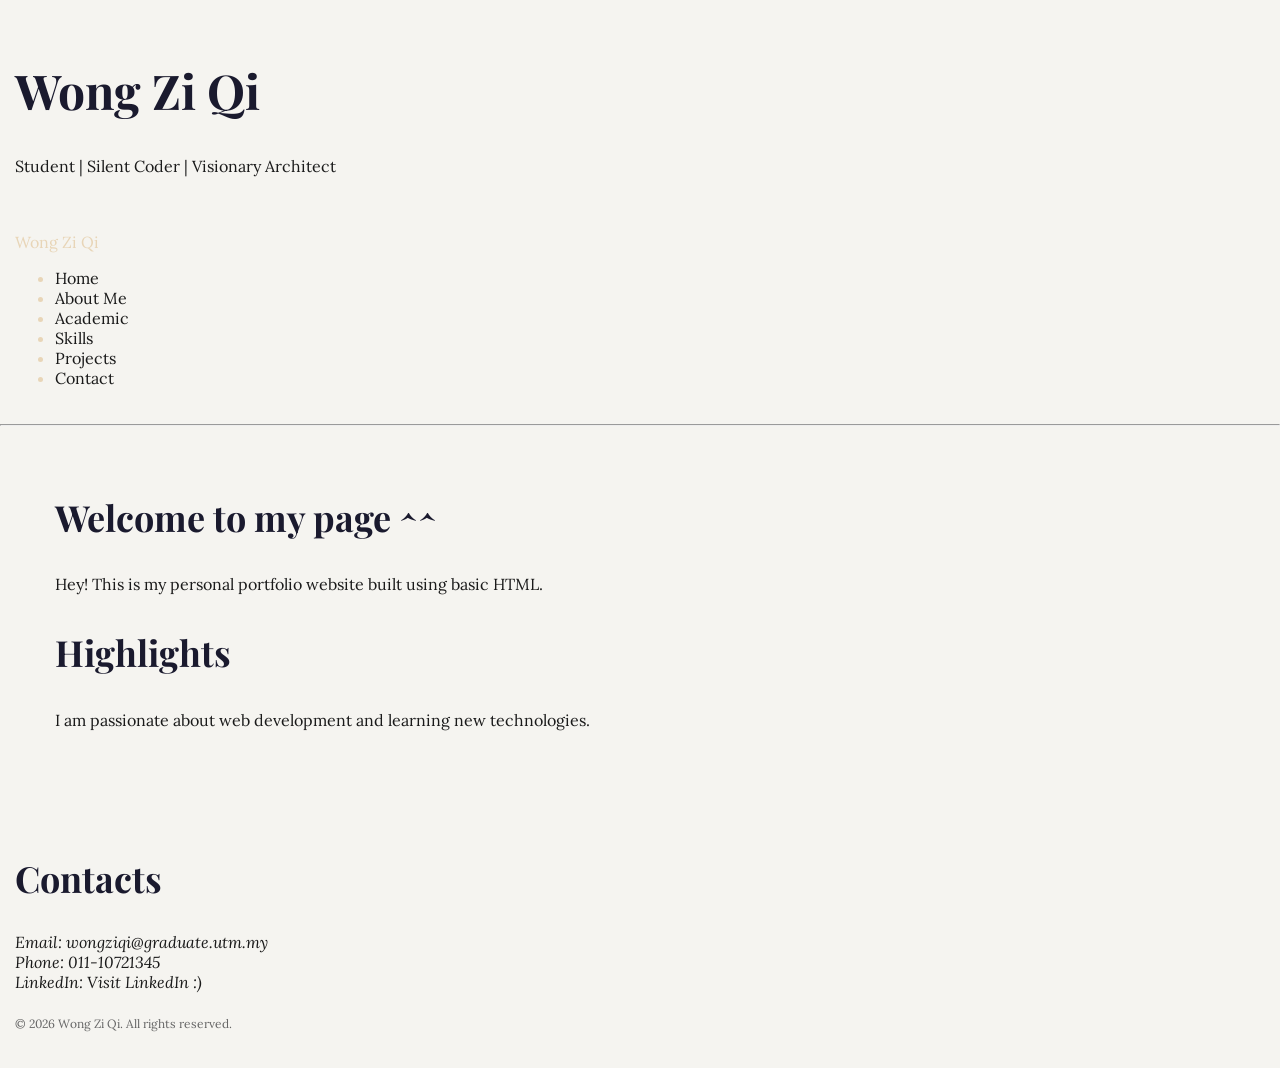
==== index.html @ 5d5f8890 "prep for nav bar" ====
<!--  Include a proper <!DOCTYPE html> declaration, <html lang="en">, <head> and <body> -->

<!DOCTYPE html>
<html lang="en">

<!-- Set a meaningful <title> and include both <meta charset="UTF-8"> and <meta name="description"> -->
<head>
	<meta charset="UTF-8">
	<meta name="viewport" content="width=device-width, initial-scale=1.0">
	<meta name="description" content="Personal Portfolio of Wong Zi Qi">
	<title>Portfolio | Wong Zi Qi</title>
	<link rel="stylesheet" href="style.css">
</head>

<!-- Structure the body using <header>, <nav>, <main>, at least two <section> elements, and a <footer> -->
<body>
	
<!-- Add an <h1> with your name inside the header, and a short <p> tagline beneath it -->
	<header>
		<h1>Wong Zi Qi</h1>
		<p>Student | Silent Coder | Visionary Architect</p>
	</header>

	<nav>
	    <span class="nav-brand">Wong Zi Qi</span>
  		<ul class="nav-links">
	        <li><a href="index.html" class="active">Home</a></li>
	        <li><a href="about.html">About Me</a></li>
	        <li><a href="academic.html">Academic</a></li>
	        <li><a href="skills.html">Skills</a></li>
	        <li><a href="projects.html">Projects</a></li>
	        <li><a href="contact.html">Contact</a></li>
	    </ul>
	</nav>

	<hr>

	<main>

	    <section id="intro">
	        <h2>Welcome to my page ^^</h2>
	        <p>Hey! This is my personal portfolio website built using basic HTML.</p>
	    </section>

	    <section id="highlights">
	        <h2>Highlights</h2>
	        <p>I am passionate about web development and learning new technologies.</p>
	    </section>

	</main>

	<footer>
		<h2>Contacts</h2>

<!-- Use the <address> element inside the footer for your contact information -->
	    <address>
	        Email: wongziqi@graduate.utm.my <br>
	        Phone: 011-10721345 <br>
	        LinkedIn: <a href="https://www.linkedin.com/in/ziqi-wong" target="-blank">Visit LinkedIn :)</a>
	    </address>
	    <p><small>© 2026 Wong Zi Qi. All rights reserved.</small></p>
	</footer>

	
</body>

</html>
---- style.css ----
@import url('https://fonts.googleapis.com/css2?family=Playfair+Display:wght@400;700&family=Lora:wght@400;600&display=swap');

/* === CSS Architecture === */

:root {
  /* Primary colours */
  --color-primary: #1a1a2e;
  --color-secondary: #16213e;

  /* Accent colours */
  --color-accent: #e8d5b7;
  --color-accent2: #f05454;

  /* Neutral greys */
  --color-text: #1a1a1a;
  --color-muted: #666666;
  --color-surface: #f5f4f0;

  /* Font families */
  --font-body: 'Lora', Georgia, serif; /* Arial, sans-serif; */
  --font-heading: 'Playfair Display', serif; /* Georgia; */

  /* Spacing */
  --space-sm: 0.5rem;
  --space-md: 1.5rem;
  --space-lg: 3rem;

  /* box shadow */
  --shadow-card: 0 4px 16px rgba(0,0,0,0.12);
}

/* CSS Reset */
* {
  box-sizing: border-box;
}

body {
  margin: 0;
  padding: 0;
  font-family: var(--font-body);
  font-size: 1.6rem;
  color: var(--color-text);
  background-color: var(--color-surface);
}

html {
  font-size: 62.5%; /* 1rem = 10px */
}

/* === Typography Scale === */

h1 {
  font-family: var(--font-heading);
  font-size: 4.8rem;
  line-height: 1.2;
  color: var(--color-primary);
}

h2 {
  font-family: var(--font-heading);
  font-size: 3.6rem;
  line-height: 1.3;
  color: var(--color-primary);
}

h3 {
  font-family: var(--font-heading);
  font-size: 2.4rem;
  line-height: 1.4;
  color: var(--color-secondary);
}

h4 {
  font-family: var(--font-heading);
  font-size: 2rem;
  line-height: 1.4;
  color: var(--color-secondary);
}

p {
  font-size: 1.6rem;
  line-height: 1.8;
  color: var(--color-text);
}

small {
  font-size: 1.2rem;
  line-height: 1.6;
  color: var(--color-muted);
}

blockquote {
  font-size: 1.8rem;
  line-height: 1.7;
  color: var(--color-muted);
  /* MARGIN: pushes blockquote away from surrounding content (outside spacing) */
  margin: var(--space-lg) var(--space-md);
  /* PADDING: creates space between the border and the text (inside spacing) */
  padding: var(--space-md) var(--space-lg);
  border-left: 4px solid var(--color-accent);
  background-color: var(--color-surface);
  border-radius: 0 8px 8px 0;
}

code {
  font-size: 1.4rem;
  line-height: 1.6;
  color: var(--color-accent);
  background-color: var(--color-secondary);
  padding: 0.2rem 0.6rem;
  border-radius: 4px;
}

caption {
  font-size: 1.4rem;
  line-height: 1.6;
  color: var(--color-muted);
}

/* === Landmark Sections === */

header {
  background-color: var(--color-surface);
  color: var(--color-accent);
  /* PADDING: space between header content and its edges */
  padding: var(--space-lg) var(--space-md);
  /* MARGIN: not used here — header spans full width with no external separation needed */
  margin: 0;
}

nav {
  background-color: var(--color-surface);
  color: var(--color-accent);
  /* PADDING: inner breathing room for nav bar */
  padding: var(--space-sm) var(--space-md);
  /* MARGIN: adds space below nav to separate it from main content */
  margin-bottom: var(--space-md);
}

main {
  background-color: var(--color-surface);
  color: var(--color-text); 
  /* PADDING: ensures content doesn’t touch the container edges */
  padding: var(--space-lg) var(--space-md);
  /* MARGIN: auto centres main on wide screens */
  margin: 0 auto;
  max-width: 1200px;
}

footer {
  background-color: var(--color-surface);
  color: var(--color-text);
  /* PADDING: adds inner spacing for footer content */
  padding: var(--space-md);
  /* MARGIN: separates footer from content above */
  margin-top: var(--space-lg);
}

/* === Link States === */

a:link    { color: var(--color-text); text-decoration: none; }
a:visited { color: var(--color-muted); }
a:hover   { color: var(--color-accent); text-decoration: underline; }
a:active  { color: var(--color-accent2); opacity: 0.7; }
a:focus {
  outline: none;
  box-shadow: 0 0 0 3px var(--color-accent);
  border-radius: 4px;
}

/* === border radius + box shadow === */

button, .btn {
  border-radius: 6px;
}

.card {
  border-radius: 10px;
  box-shadow: var(--shadow-card);
}

nav a {
  border-radius: 4px;
}
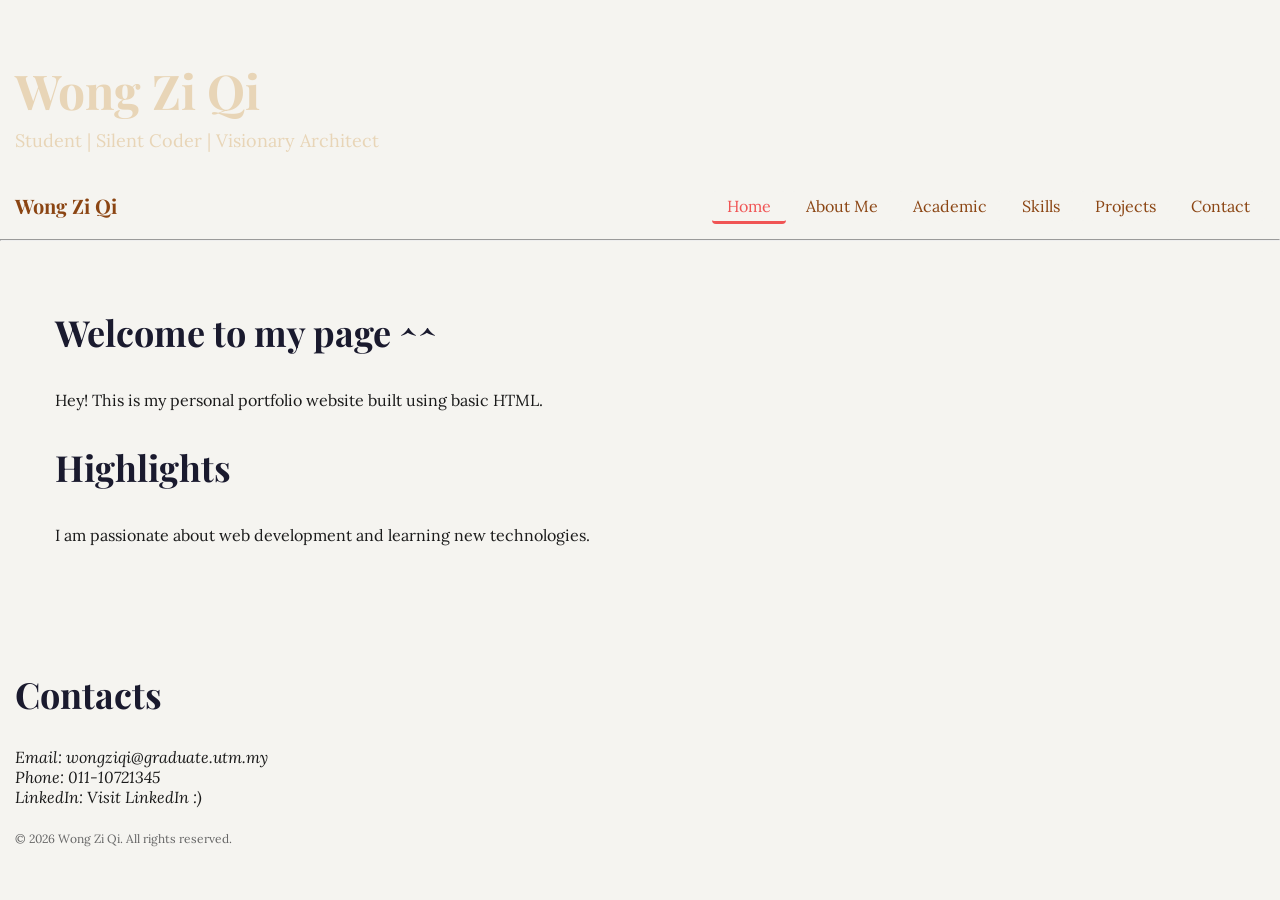
==== commit fcd8314a: "add header flexbox" ====
--- a/index.html
+++ b/index.html
@@ -16,10 +16,15 @@
 <body>
 	
 <!-- Add an <h1> with your name inside the header, and a short <p> tagline beneath it -->
-	<header>
+<!--added header flexbox-->
+<header>
+  <div class="header-inner">
+    <div class="header-text">
 		<h1>Wong Zi Qi</h1>
 		<p>Student | Silent Coder | Visionary Architect</p>
-	</header>
+	 </div>
+  </div>
+</header>
 
 	<nav>
 	    <span class="nav-brand">Wong Zi Qi</span>
--- a/style.css
+++ b/style.css
@@ -1,3 +1,4 @@
+/* TASK 1 */
 @import url('https://fonts.googleapis.com/css2?family=Playfair+Display:wght@400;700&family=Lora:wght@400;600&display=swap');
 
 /* === CSS Architecture === */
@@ -9,12 +10,15 @@
 
   /* Accent colours */
   --color-accent: #e8d5b7;
+  --color-accent-dark: #8B4513;
   --color-accent2: #f05454;
+  --color-accent3: #00ffff;
 
   /* Neutral greys */
   --color-text: #1a1a1a;
   --color-muted: #666666;
   --color-surface: #f5f4f0;
+  --color-surface2: #c0c0c0;
 
   /* Font families */
   --font-body: 'Lora', Georgia, serif; /* Arial, sans-serif; */
@@ -47,6 +51,7 @@
   font-size: 62.5%; /* 1rem = 10px */
 }
 
+/* TASK 2 */
 /* === Typography Scale === */
 
 h1 {
@@ -181,4 +186,79 @@
 
 nav a {
   border-radius: 4px;
+}
+
+/* TASK 3 */
+/* === Navigation Flexbox === */
+nav {
+  display: flex;
+  justify-content: space-between;
+  align-items: center;
+  padding: var(--space-sm) var(--space-md);
+  flex-wrap: wrap;
+  gap: var(--space-sm);
+  position: sticky;
+  top: 0;
+  z-index: 100;
+}
+
+.nav-brand {
+  font-family: var(--font-heading);
+  font-size: 2rem;
+  color: var(--color-accent-dark);
+  font-weight: 700;
+}
+
+.nav-links {
+  list-style: none;
+  margin: 0;
+  padding: 0;
+  display: flex;
+  flex-wrap: wrap;
+  gap: var(--space-sm);
+}
+
+.nav-links a {
+  color: var(--color-accent-dark);
+  background-color: var(--color-surface);
+  padding: var(--space-sm) var(--space-md);
+  border-radius: 4px;
+  transition: color 0.2s, background-color 0.2s;
+}
+
+.nav-links a:hover {
+  background-color: var(--color-accent);
+  color: var(--color-primary);
+}
+
+.nav-links a.active {
+  border-bottom: 3px solid var(--color-accent2);
+  color: var(--color-accent2);
+}
+
+/* Header flexbox */
+
+.header-inner {
+  display: flex;
+  justify-content: space-between;
+  align-items: center;
+  gap: var(--space-lg);
+}
+
+.header-text h1 {
+  color: var(--color-accent);
+  margin-bottom: var(--space-sm); 
+}
+
+.header-text p {
+  color: var(--color-accent);
+  font-size: 1.8rem;
+  margin: 0;
+}
+
+.header-image img {
+  border-radius: 50%;
+  border: 3px solid var(--color-accent);
+  max-width: 100%;
+  height: auto;
 }
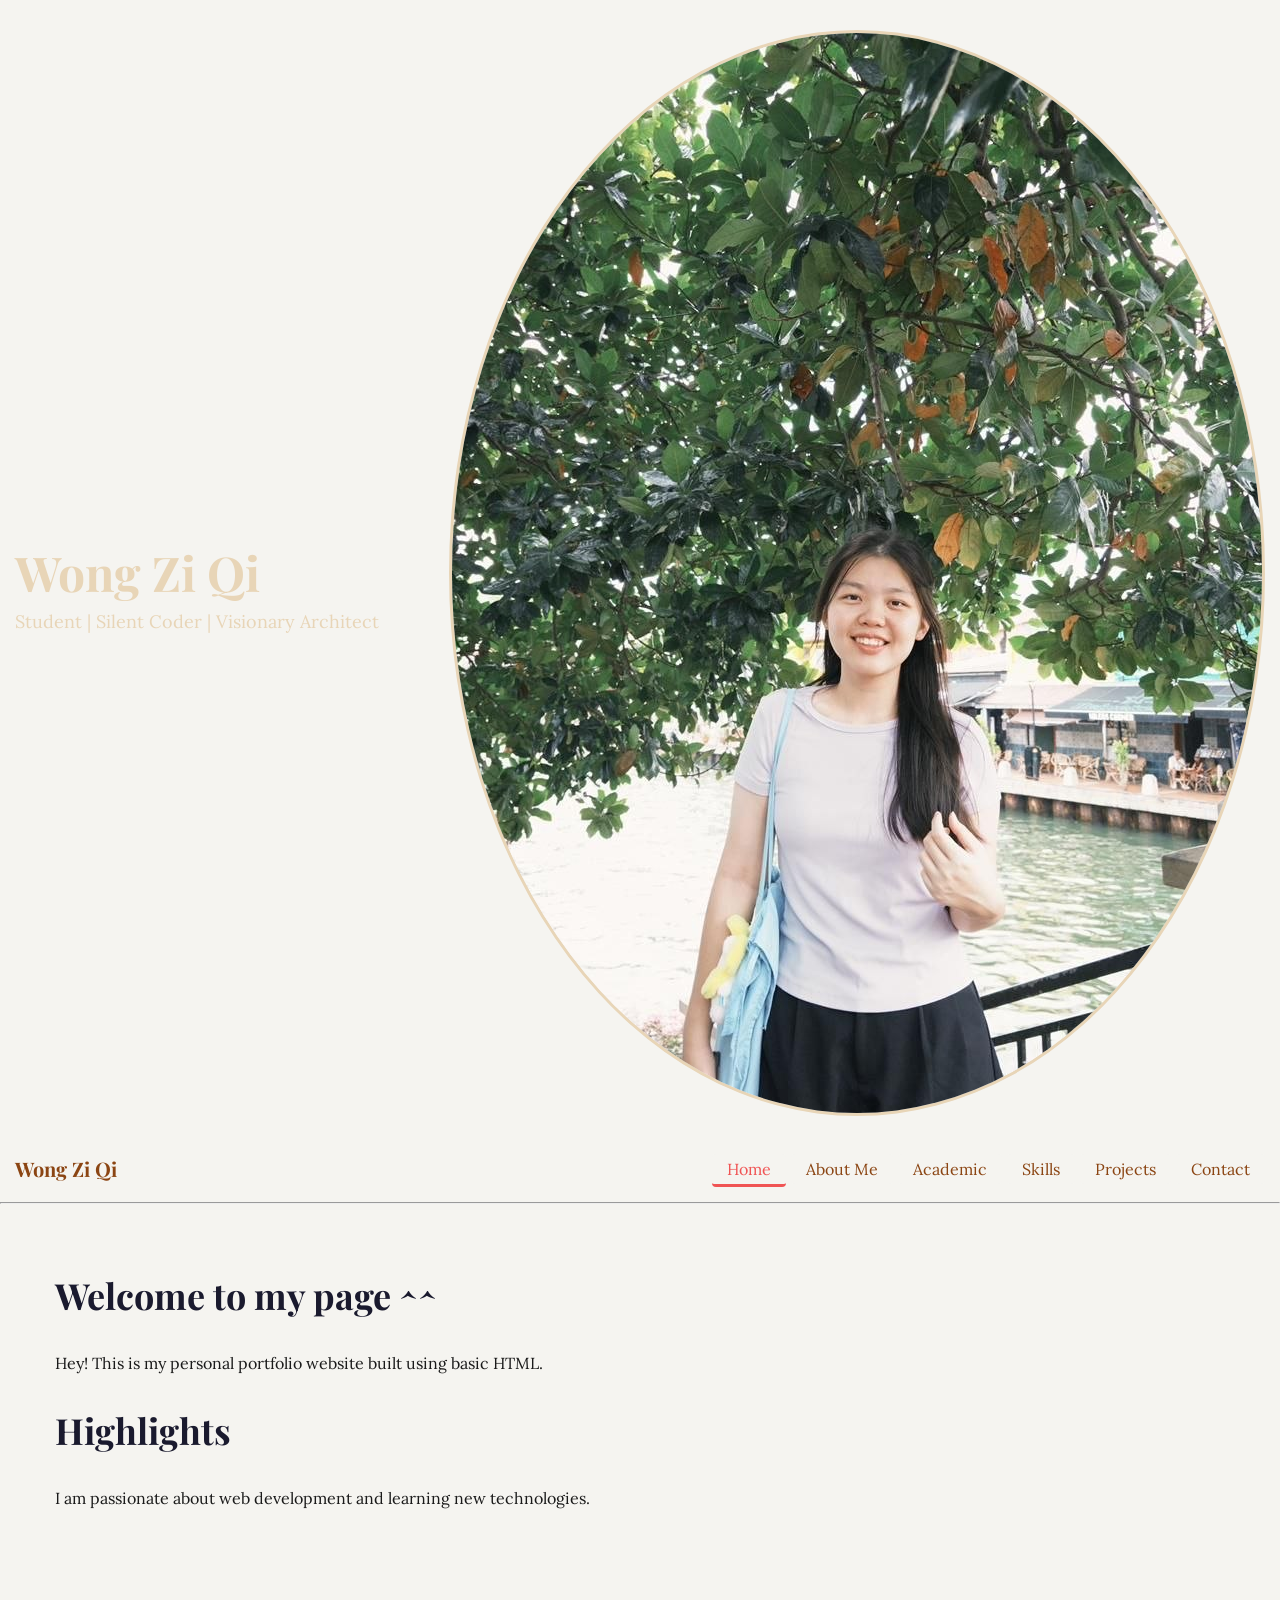
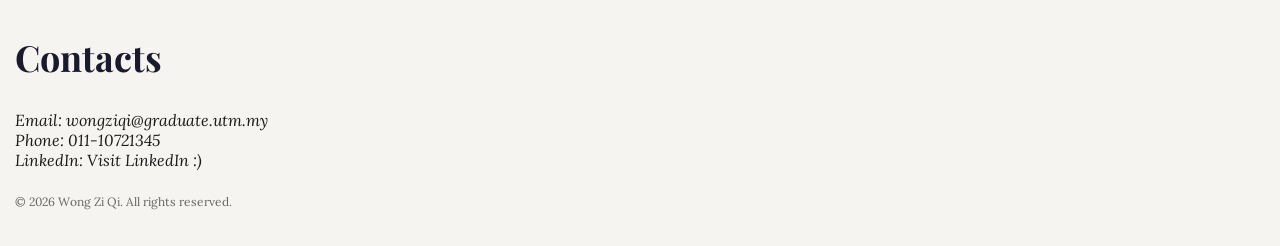
==== commit e099ddf6: "add profile pic: view effect" ====
--- a/index.html
+++ b/index.html
@@ -20,9 +20,12 @@
 <header>
   <div class="header-inner">
     <div class="header-text">
-		<h1>Wong Zi Qi</h1>
-		<p>Student | Silent Coder | Visionary Architect</p>
-	 </div>
+      <h1>Wong Zi Qi</h1>
+      <p>Student | Silent Coder | Visionary Architect</p>
+    </div>
+    <div class="header-image">
+      <img src="images/profile.jpg" alt="Profile photo of Wong Zi Qi">
+    </div>
   </div>
 </header>
 
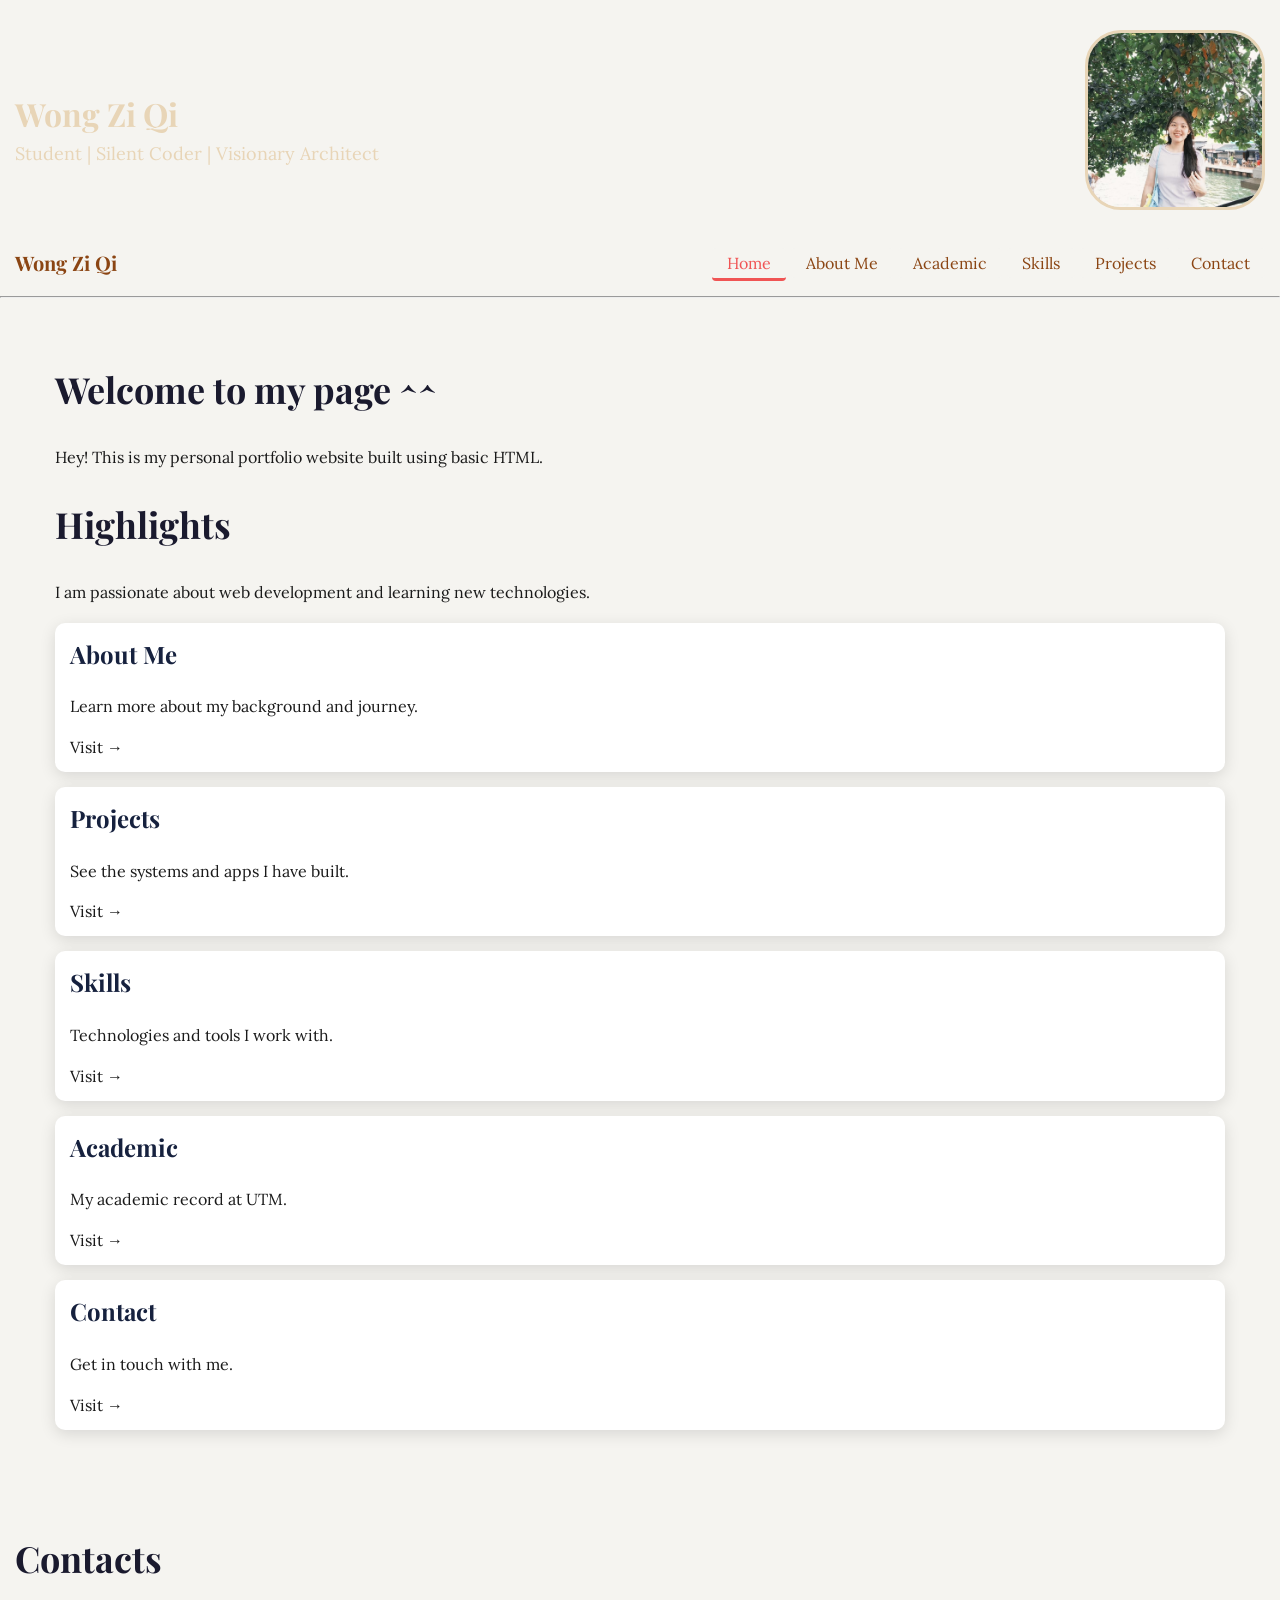
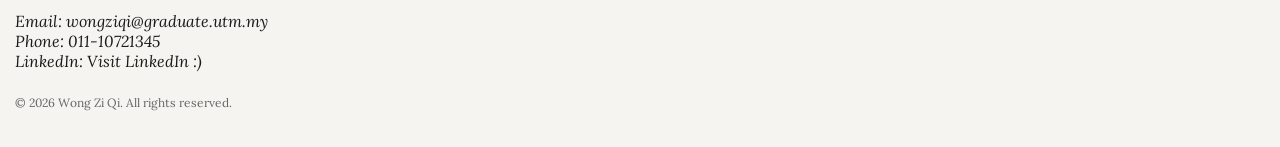
==== commit dd17d08e: "add page card grid" ====
--- a/index.html
+++ b/index.html
@@ -51,9 +51,37 @@
 	    </section>
 
 	    <section id="highlights">
-	        <h2>Highlights</h2>
-	        <p>I am passionate about web development and learning new technologies.</p>
-	    </section>
+  <h2>Highlights</h2>
+  <p>I am passionate about web development and learning new technologies.</p>
+
+  <div class="card-grid">
+    <div class="card featured-card">
+      <h3>About Me</h3>
+      <p>Learn more about my background and journey.</p>
+      <a href="about.html">Visit →</a>
+    </div>
+    <div class="card">
+      <h3>Projects</h3>
+      <p>See the systems and apps I have built.</p>
+      <a href="projects.html">Visit →</a>
+    </div>
+    <div class="card">
+      <h3>Skills</h3>
+      <p>Technologies and tools I work with.</p>
+      <a href="skills.html">Visit →</a>
+    </div>
+    <div class="card">
+      <h3>Academic</h3>
+      <p>My academic record at UTM.</p>
+      <a href="academic.html">Visit →</a>
+    </div>
+    <div class="card">
+      <h3>Contact</h3>
+      <p>Get in touch with me.</p>
+      <a href="contact.html">Visit →</a>
+    </div>
+  </div>
+</section>
 
 	</main>
 
--- a/style.css
+++ b/style.css
@@ -140,6 +140,16 @@
   padding: var(--space-sm) var(--space-md);
   /* MARGIN: adds space below nav to separate it from main content */
   margin-bottom: var(--space-md);
+
+  /* === TASK 3: Navigation Flexbox === */
+  display: flex;
+  justify-content: space-between;
+  align-items: center;
+  flex-wrap: wrap;
+  gap: var(--space-sm);
+  position: sticky;
+  top: 0;
+  z-index: 100;
 }
 
 main {
@@ -190,17 +200,6 @@
 
 /* TASK 3 */
 /* === Navigation Flexbox === */
-nav {
-  display: flex;
-  justify-content: space-between;
-  align-items: center;
-  padding: var(--space-sm) var(--space-md);
-  flex-wrap: wrap;
-  gap: var(--space-sm);
-  position: sticky;
-  top: 0;
-  z-index: 100;
-}
 
 .nav-brand {
   font-family: var(--font-heading);
@@ -229,6 +228,7 @@
 .nav-links a:hover {
   background-color: var(--color-accent);
   color: var(--color-primary);
+  text-decoration: none;
 }
 
 .nav-links a.active {
@@ -248,6 +248,8 @@
 .header-text h1 {
   color: var(--color-accent);
   margin-bottom: var(--space-sm); 
+  font-size: 3.2rem;
+  flex:1;
 }
 
 .header-text p {
@@ -257,8 +259,33 @@
 }
 
 .header-image img {
-  border-radius: 50%;
+  border-radius: 20%;
   border: 3px solid var(--color-accent);
-  max-width: 100%;
-  height: auto;
+  width: 180px;
+  height: 180px;
+  object-fit: cover;
+}
+
+/* TASK 4 */
+/* === Card Grid === */
+.card-grid {
+  display: grid;
+  grid-template-columns: 1fr; /* mobile default — single column */
+  gap: var(--space-md);
+  margin-top: var(--space-md);
+}
+
+.card {
+  background-color: #ffffff;
+  padding: var(--space-md);
+  border-radius: 10px;
+  box-shadow: var(--shadow-card);
+  display: grid;
+  align-content: start;
+  transition: transform 0.2s;
+}
+
+.card h3 {
+  margin-top: 0;
+  margin-bottom: var(--space-sm);
 }
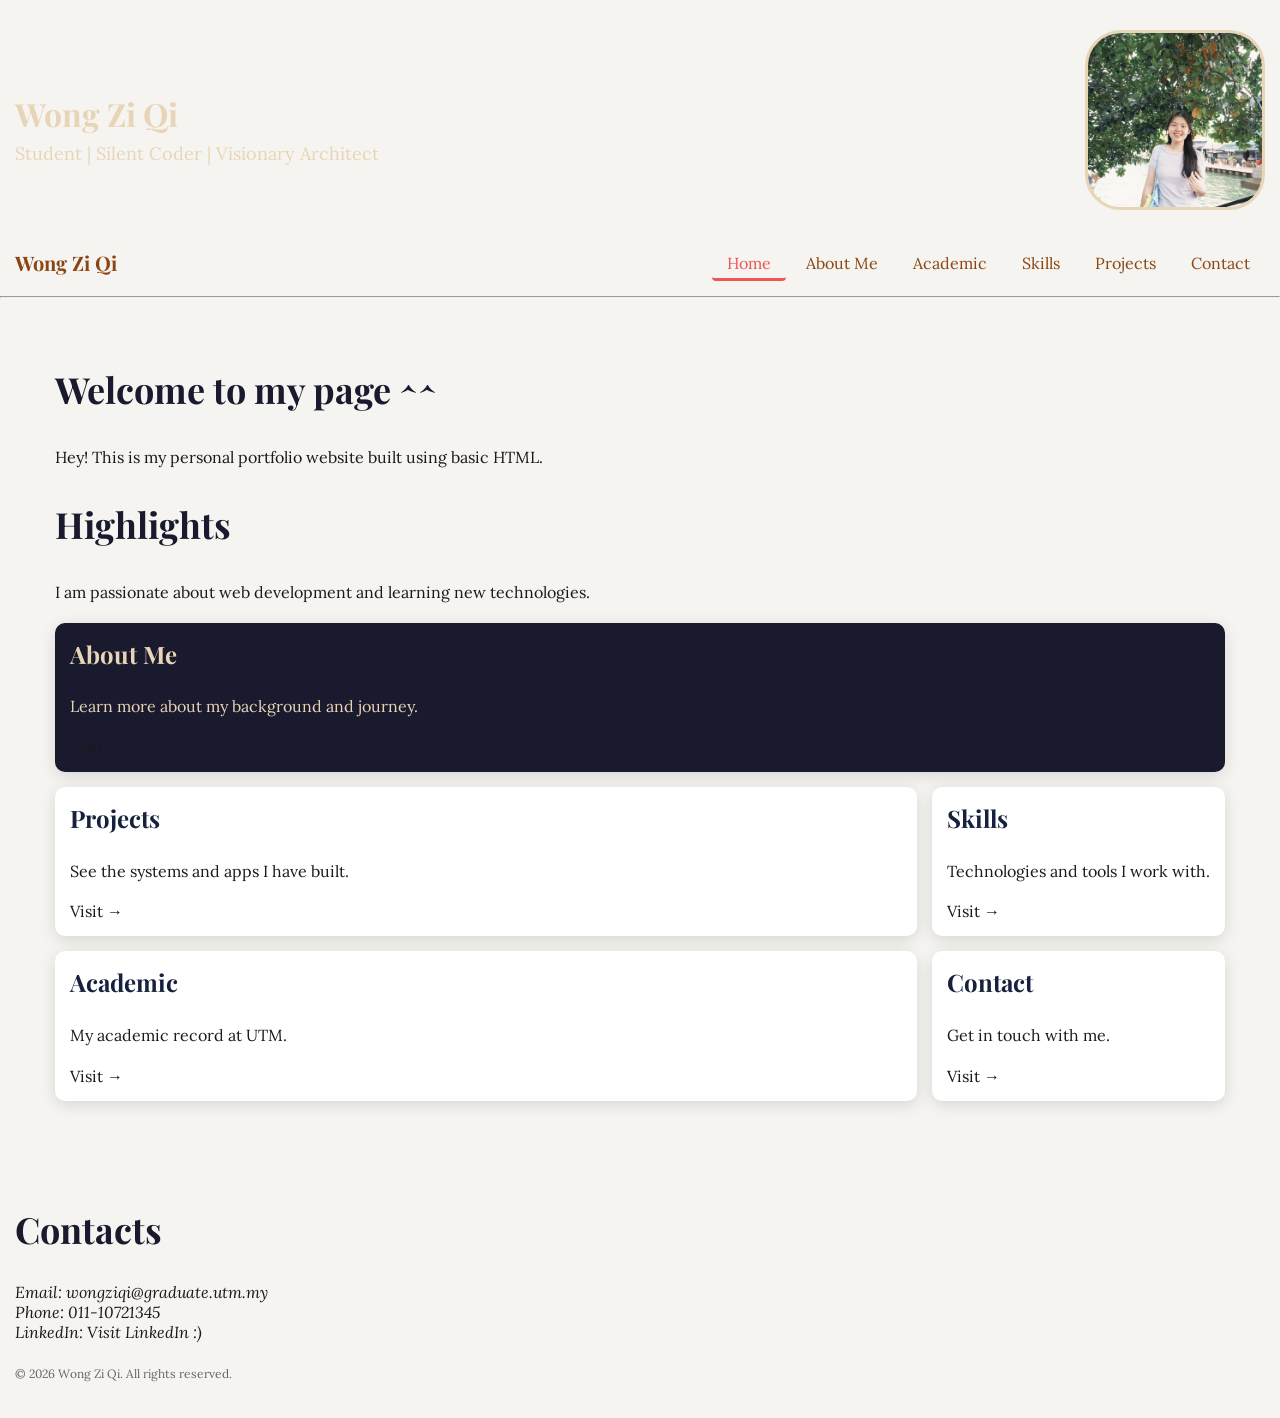
==== commit 013a1cfe: "fix error" ====
--- a/index.html
+++ b/index.html
@@ -51,37 +51,37 @@
 	    </section>
 
 	    <section id="highlights">
-  <h2>Highlights</h2>
-  <p>I am passionate about web development and learning new technologies.</p>
+		  <h2>Highlights</h2>
+		  <p>I am passionate about web development and learning new technologies.</p>
 
-  <div class="card-grid">
-    <div class="card featured-card">
-      <h3>About Me</h3>
-      <p>Learn more about my background and journey.</p>
-      <a href="about.html">Visit →</a>
-    </div>
-    <div class="card">
-      <h3>Projects</h3>
-      <p>See the systems and apps I have built.</p>
-      <a href="projects.html">Visit →</a>
-    </div>
-    <div class="card">
-      <h3>Skills</h3>
-      <p>Technologies and tools I work with.</p>
-      <a href="skills.html">Visit →</a>
-    </div>
-    <div class="card">
-      <h3>Academic</h3>
-      <p>My academic record at UTM.</p>
-      <a href="academic.html">Visit →</a>
-    </div>
-    <div class="card">
-      <h3>Contact</h3>
-      <p>Get in touch with me.</p>
-      <a href="contact.html">Visit →</a>
-    </div>
-  </div>
-</section>
+		  <div class="card-grid">
+		    <div class="card featured-card">
+		      <h3>About Me</h3>
+		      <p>Learn more about my background and journey.</p>
+		      <a href="about.html">Visit →</a>
+		    </div>
+		    <div class="card">
+		      <h3>Projects</h3>
+		      <p>See the systems and apps I have built.</p>
+		      <a href="projects.html">Visit →</a>
+		    </div>
+		    <div class="card">
+		      <h3>Skills</h3>
+		      <p>Technologies and tools I work with.</p>
+		      <a href="skills.html">Visit →</a>
+		    </div>
+		    <div class="card">
+		      <h3>Academic</h3>
+		      <p>My academic record at UTM.</p>
+		      <a href="academic.html">Visit →</a>
+		    </div>
+		    <div class="card">
+		      <h3>Contact</h3>
+		      <p>Get in touch with me.</p>
+		      <a href="contact.html">Visit →</a>
+		    </div>
+		  </div>
+		</section>
 
 	</main>
 
@@ -92,7 +92,7 @@
 	    <address>
 	        Email: wongziqi@graduate.utm.my <br>
 	        Phone: 011-10721345 <br>
-	        LinkedIn: <a href="https://www.linkedin.com/in/ziqi-wong" target="-blank">Visit LinkedIn :)</a>
+	        LinkedIn: <a href="https://www.linkedin.com/in/ziqi-wong" target="_blank">Visit LinkedIn :)</a>
 	    </address>
 	    <p><small>© 2026 Wong Zi Qi. All rights reserved.</small></p>
 	</footer>
--- a/style.css
+++ b/style.css
@@ -288,4 +288,46 @@
 .card h3 {
   margin-top: 0;
   margin-bottom: var(--space-sm);
+}
+
+/* === Featured card spans full row === */
+.featured-card {
+  grid-column: span 2;
+  background-color: var(--color-primary);
+  color: var(--color-accent);
+}
+
+.featured-card h3,
+.featured-card p {
+  color: var(--color-accent);
+}
+
+/* === Sidebar two-column layout === */
+.page-layout {
+  display: grid;
+  grid-template-columns: 1fr; /* mobile: single column */
+  gap: var(--space-md);
+  align-items: start;
+  max-width: 1200px;
+  margin: 0 auto;
+}
+
+aside {
+  background-color: var(--color-secondary);
+  color: var(--color-accent);
+  padding: var(--space-md);
+  border-radius: 10px;
+  box-shadow: var(--shadow-card);
+}
+
+aside h3 {
+  color: var(--color-accent);
+  margin-top: 0;
+  margin-bottom: var(--space-sm);
+}
+
+aside p {
+  color: var(--color-accent);
+  font-size: 1.4rem;
+  margin: var(--space-sm) 0;
 }
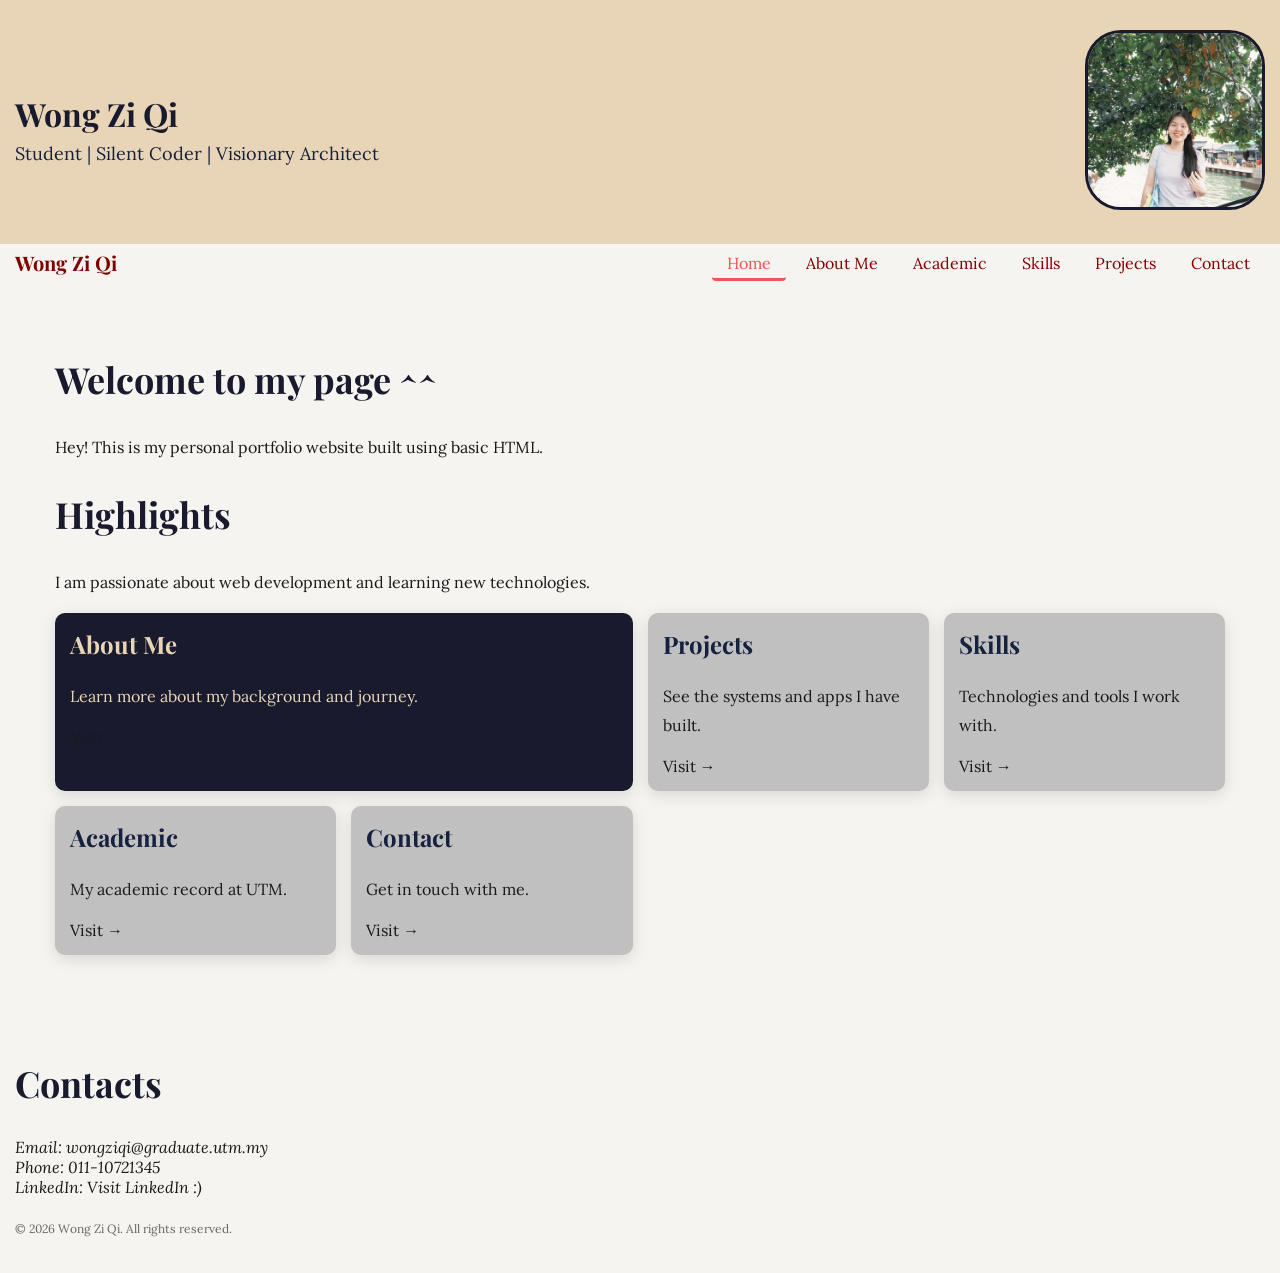
==== commit 6eec9211: "completed task4: Implement a card grid and a sidebar layout using CSS Grid" ====
--- a/index.html
+++ b/index.html
@@ -40,8 +40,6 @@
 	        <li><a href="contact.html">Contact</a></li>
 	    </ul>
 	</nav>
-
-	<hr>
 
 	<main>
 
--- a/style.css
+++ b/style.css
@@ -10,7 +10,7 @@
 
   /* Accent colours */
   --color-accent: #e8d5b7;
-  --color-accent-dark: #8B4513;
+  --color-accent-dark: #800000;
   --color-accent2: #f05454;
   --color-accent3: #00ffff;
 
@@ -19,6 +19,7 @@
   --color-muted: #666666;
   --color-surface: #f5f4f0;
   --color-surface2: #c0c0c0;
+  --color-surface3: #FFE4E1;
 
   /* Font families */
   --font-body: 'Lora', Georgia, serif; /* Arial, sans-serif; */
@@ -122,11 +123,17 @@
   color: var(--color-muted);
 }
 
+hr {
+  border: none;
+  border-top: 1px solid var(--color-accent);
+  margin: 0;
+}
+
 /* === Landmark Sections === */
 
 header {
-  background-color: var(--color-surface);
-  color: var(--color-accent);
+  background-color: var(--color-accent);
+  color: var(--color-primary);
   /* PADDING: space between header content and its edges */
   padding: var(--space-lg) var(--space-md);
   /* MARGIN: not used here — header spans full width with no external separation needed */
@@ -245,22 +252,25 @@
   gap: var(--space-lg);
 }
 
+.header-text{
+  flex:1;
+}
+
 .header-text h1 {
-  color: var(--color-accent);
+  color: var(--color-primary);
   margin-bottom: var(--space-sm); 
   font-size: 3.2rem;
-  flex:1;
 }
 
 .header-text p {
-  color: var(--color-accent);
+  color: var(--color-secondary);
   font-size: 1.8rem;
   margin: 0;
 }
 
 .header-image img {
   border-radius: 20%;
-  border: 3px solid var(--color-accent);
+  border: 3px solid var(--color-primary);
   width: 180px;
   height: 180px;
   object-fit: cover;
@@ -270,13 +280,13 @@
 /* === Card Grid === */
 .card-grid {
   display: grid;
-  grid-template-columns: 1fr; /* mobile default — single column */
+  grid-template-columns:repeat(auto-fit, minmax(260px, 1fr)); /* mobile default — single column */
   gap: var(--space-md);
   margin-top: var(--space-md);
 }
 
 .card {
-  background-color: #ffffff;
+  background-color: var(--color-surface2);
   padding: var(--space-md);
   border-radius: 10px;
   box-shadow: var(--shadow-card);
@@ -290,6 +300,11 @@
   margin-bottom: var(--space-sm);
 }
 
+/* Hover lift with transform */
+.card:hover {
+  transform: translateY(-4px);
+}
+
 /* === Featured card spans full row === */
 .featured-card {
   grid-column: span 2;
@@ -305,8 +320,8 @@
 /* === Sidebar two-column layout === */
 .page-layout {
   display: grid;
-  grid-template-columns: 1fr; /* mobile: single column */
-  gap: var(--space-md);
+  grid-template-columns: 1fr  280px; /* mobile: single column */
+  gap: var(--space-md); /* gap: 1.5rem  */
   align-items: start;
   max-width: 1200px;
   margin: 0 auto;
@@ -330,4 +345,5 @@
   color: var(--color-accent);
   font-size: 1.4rem;
   margin: var(--space-sm) 0;
-}+}
+
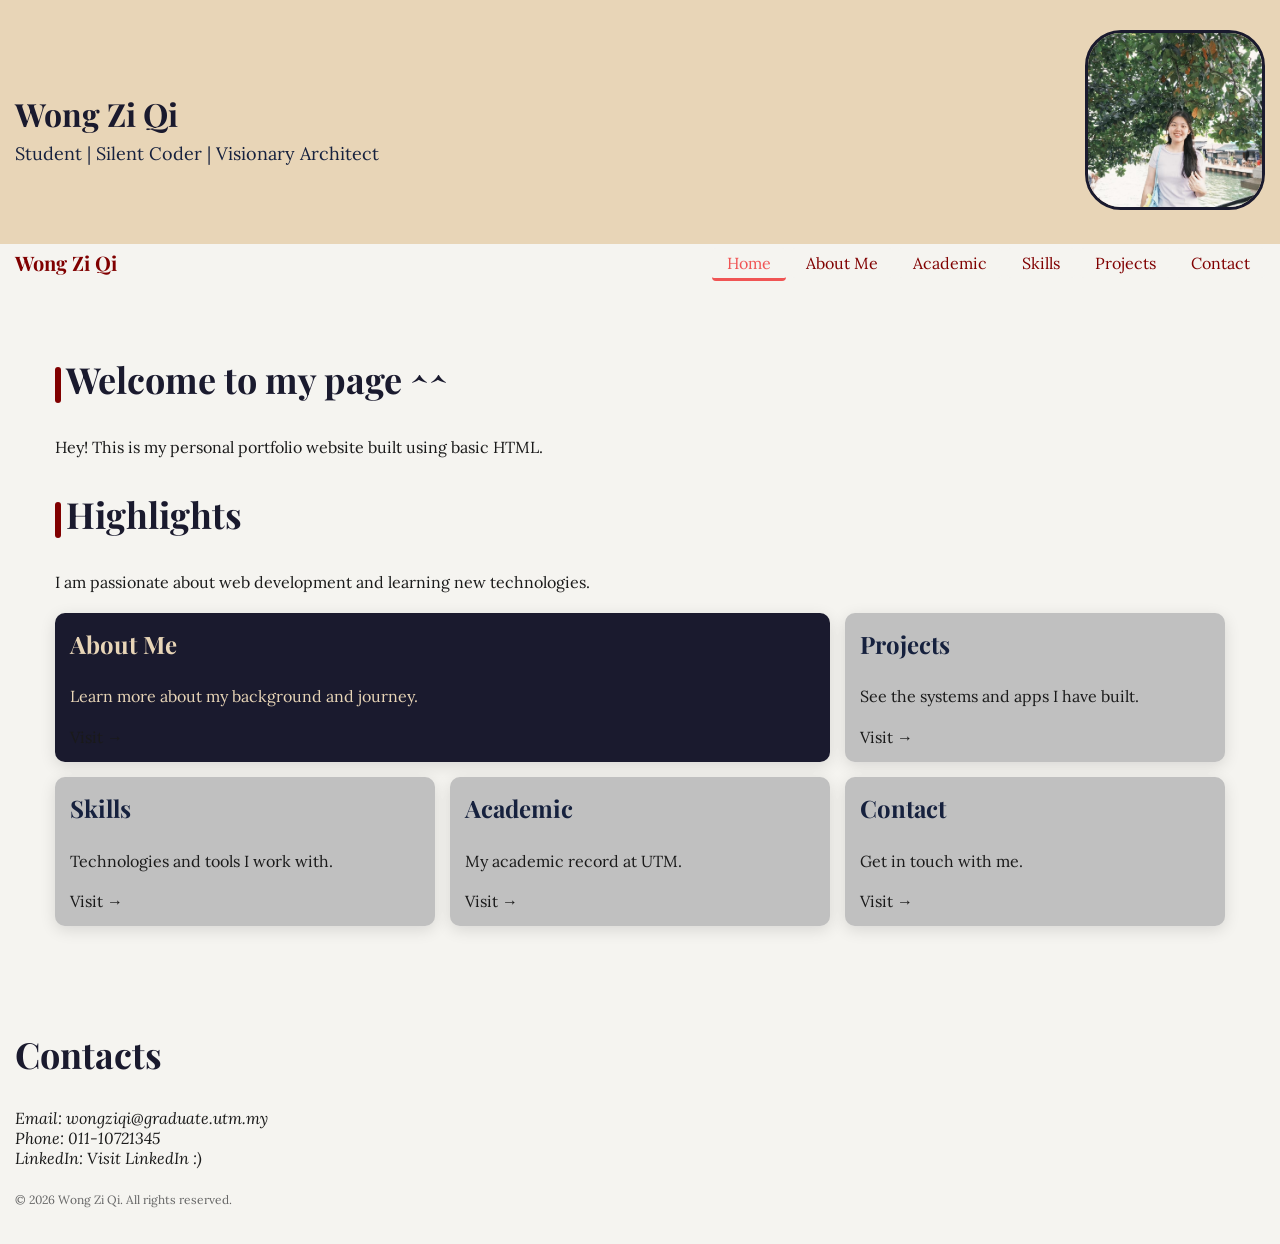
==== commit 55509ae3: "headings effect control: specific elements" ====
--- a/index.html
+++ b/index.html
@@ -44,12 +44,12 @@
 	<main>
 
 	    <section id="intro">
-	        <h2>Welcome to my page ^^</h2>
+	        <h2 class="section-heading">Welcome to my page ^^</h2>
 	        <p>Hey! This is my personal portfolio website built using basic HTML.</p>
 	    </section>
 
 	    <section id="highlights">
-		  <h2>Highlights</h2>
+		  <h2 class="section-heading">Highlights</h2>
 		  <p>I am passionate about web development and learning new technologies.</p>
 
 		  <div class="card-grid">
--- a/style.css
+++ b/style.css
@@ -1,5 +1,12 @@
 /* TASK 1 */
 @import url('https://fonts.googleapis.com/css2?family=Playfair+Display:wght@400;700&family=Lora:wght@400;600&display=swap');
+
+/* ============================================
+   BREAKPOINTS
+   mobile-first base: 320px and up (default)
+   tablet: @media (min-width: 600px)
+   desktop: @media (min-width: 1024px)
+   ============================================ */
 
 /* === CSS Architecture === */
 
@@ -222,6 +229,9 @@
   display: flex;
   flex-wrap: wrap;
   gap: var(--space-sm);
+  /* Nav links stack vertically on mobile */
+  flex-direction: column;
+  width: 100%;
 }
 
 .nav-links a {
@@ -244,12 +254,16 @@
 }
 
 /* Header flexbox */
+/* TASK 5: Mobile base styles (320px and up) */
 
 .header-inner {
   display: flex;
   justify-content: space-between;
   align-items: center;
   gap: var(--space-lg);
+  /* Header stacks vertically on mobile */
+  flex-direction: column;
+  text-align: center;
 }
 
 .header-text{
@@ -280,7 +294,8 @@
 /* === Card Grid === */
 .card-grid {
   display: grid;
-  grid-template-columns:repeat(auto-fit, minmax(260px, 1fr)); /* mobile default — single column */
+  /* Card grid: single column on mobile */
+  grid-template-columns: 1fr;
   gap: var(--space-md);
   margin-top: var(--space-md);
 }
@@ -307,7 +322,8 @@
 
 /* === Featured card spans full row === */
 .featured-card {
-  grid-column: span 2;
+  /* Featured card cannot span 2 on single column */
+  grid-column: span 1;
   background-color: var(--color-primary);
   color: var(--color-accent);
 }
@@ -320,7 +336,8 @@
 /* === Sidebar two-column layout === */
 .page-layout {
   display: grid;
-  grid-template-columns: 1fr  280px; /* mobile: single column */
+  /* Sidebar stacks below main on mobile */
+  grid-template-columns: 1fr;
   gap: var(--space-md); /* gap: 1.5rem  */
   align-items: start;
   max-width: 1200px;
@@ -347,3 +364,145 @@
   margin: var(--space-sm) 0;
 }
 
+/* TASK 5 :Responsive images */
+img {
+  max-width: 100%;
+  height: auto;
+}
+
+/* TASK 5 : Tablet styles (600px+) */
+@media (min-width: 600px) {
+
+  /* Card grid 2 columns on tablet */
+  .card-grid {
+    grid-template-columns: repeat(2, 1fr);
+  }
+
+  /* Header becomes two-column Flex row */
+  .header-inner {
+    flex-direction: row;
+    text-align: left;
+  }
+
+  /* Nav links go horizontal */
+  .nav-links {
+    flex-direction: row;
+    width: auto;
+  }
+
+  /* Featured card spans both columns */
+  .featured-card {
+    grid-column: span 2;
+  }
+}
+
+/* TASK 5: Desktop (1024px+) */
+@media (min-width: 1024px) {
+
+  /* Full 3-column card grid */
+  .card-grid {
+    grid-template-columns: repeat(3, 1fr);
+  }
+
+  /* Sidebar layout activates: wide main + narrow aside */
+  .page-layout {
+    grid-template-columns: 1fr 280px;
+  }
+}
+
+/* TASK 6 — Style all form inputs, textarea, select  */
+
+input[type="text"],
+input[type="email"],
+input[type="tel"],
+input[type="number"],
+input[type="date"],
+input[type="range"],
+textarea,
+select {
+  width: 100%;
+  padding: var(--space-sm) var(--space-md);
+  border: 2px solid var(--color-muted);
+  border-radius: 6px;
+  font-family: var(--font-body);
+}
+
+input[type="checkbox"],
+input[type="radio"]{
+  display: inline;
+  font-weight: 400;
+  margin-top: 0;
+}
+
+fieldset {
+  border: 2px solid var(--color-accent-dark);
+  border-radius: 8px;
+  padding: var(--space-md) var(--space-lg);
+  margin-bottom: var(--space-md);
+}
+
+/* TASK 6 — Visible focus state */
+input[type="text"]:focus,
+input[type="email"]:focus,
+input[type="tel"]:focus,
+input[type="number"]:focus,
+input[type="date"]:focus,
+input[type="checkbox"]:focus,
+textarea:focus,
+select:focus {
+  outline: none;
+  box-shadow: 0 0 0 3px var(--color-accent);
+  border-color: var(--color-accent-dark);
+}
+
+/* TASK 6 — Submit button styling */
+button[type="submit"] {
+  background-color: var(--color-accent-dark);
+  color: var(--color-accent);
+  padding: var(--space-sm) var(--space-lg);
+}
+
+button[type="submit"]:hover {
+  background-color: var(--color-secondary);
+}
+
+button[type="submit"]:active {
+  transform: scale(0.97);
+}
+
+/* TASK 6 — Subtask 6.4: ::before pseudo-elements on two elements */
+
+/* 1. Decorative opening quote mark on blockquote */
+blockquote::before {
+  content: '"';
+  font-family: var(--font-heading);
+  font-size: 6rem;
+  color: var(--color-accent-dark);
+  line-height: 0;
+  vertical-align: -2.5rem;
+  margin-right: var(--space-sm);
+  display: inline-block;
+}
+
+blockquote::after {
+  content: '"';
+  font-family: var(--font-heading);
+  font-size: 6rem;
+  color: var(--color-accent-dark);
+  line-height: 0;
+  vertical-align: -2.5rem;
+  margin-right: var(--space-sm);
+  display: inline-block;
+}
+
+/* 2. Coloured left bar on section headings */
+.section-heading::before {
+  content: '';
+  display: inline-block;
+  width: 6px;
+  height: 1em;
+  background-color: var(--color-accent-dark);
+  margin-right: var(--space-sm);
+  vertical-align: middle;
+  border-radius: 3px;
+}
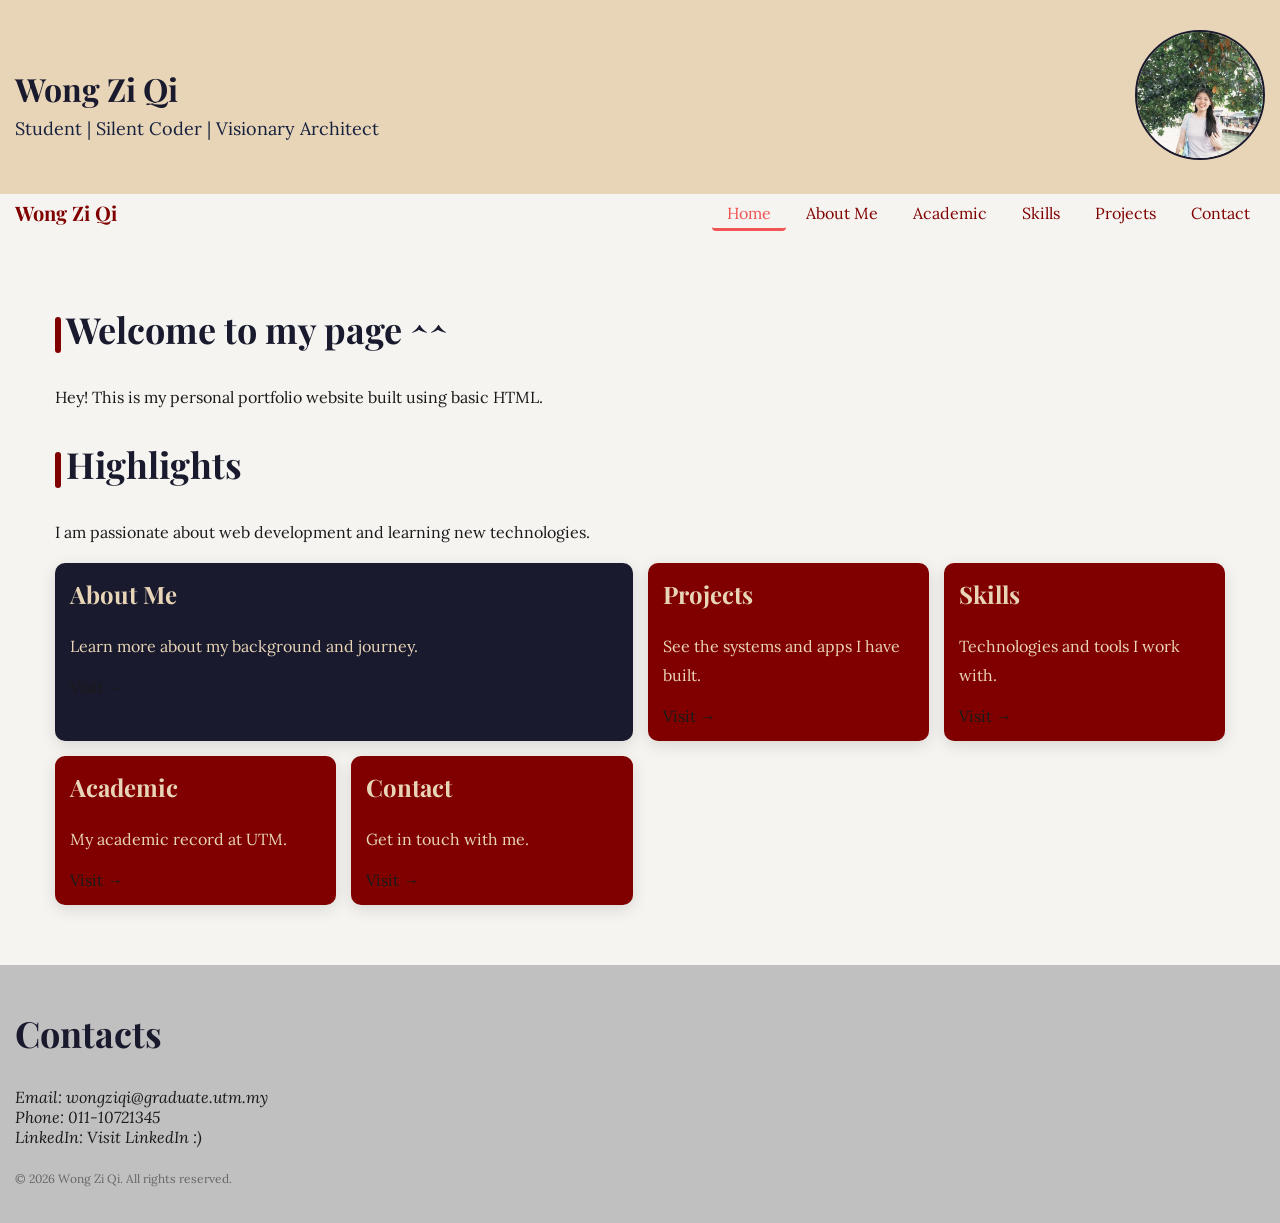
==== commit fed0ea7f: "edit nav bar class" ====
--- a/index.html
+++ b/index.html
@@ -29,7 +29,7 @@
   </div>
 </header>
 
-	<nav>
+	<nav class="main-nav">
 	    <span class="nav-brand">Wong Zi Qi</span>
   		<ul class="nav-links">
 	        <li><a href="index.html" class="active">Home</a></li>
--- a/style.css
+++ b/style.css
@@ -132,7 +132,7 @@
 
 hr {
   border: none;
-  border-top: 1px solid var(--color-accent);
+  border-top: 1px solid var(--color-accent-dark);
   margin: 0;
 }
 
@@ -177,7 +177,7 @@
 }
 
 footer {
-  background-color: var(--color-surface);
+  background-color: var(--color-surface2);
   color: var(--color-text);
   /* PADDING: adds inner spacing for footer content */
   padding: var(--space-md);
@@ -283,12 +283,14 @@
 }
 
 .header-image img {
-  border-radius: 20%;
-  border: 3px solid var(--color-primary);
-  width: 180px;
-  height: 180px;
+  border-radius: 50%;
+  border: 2px solid var(--color-primary);
+  width: 130px;
+  height: 130px;
   object-fit: cover;
 }
+
+
 
 /* TASK 4 */
 /* === Card Grid === */
@@ -296,12 +298,13 @@
   display: grid;
   /* Card grid: single column on mobile */
   grid-template-columns: 1fr;
+  /* grid-template-columns:repeat(auto-fit, minmax(260px, 1fr)); */
   gap: var(--space-md);
   margin-top: var(--space-md);
 }
 
 .card {
-  background-color: var(--color-surface2);
+  background-color: var(--color-accent-dark);
   padding: var(--space-md);
   border-radius: 10px;
   box-shadow: var(--shadow-card);
@@ -311,8 +314,14 @@
 }
 
 .card h3 {
+  color: var(--color-accent);
   margin-top: 0;
   margin-bottom: var(--space-sm);
+}
+
+.card h3,
+.card p {
+  color: var(--color-accent);
 }
 
 /* Hover lift with transform */
@@ -344,8 +353,25 @@
   margin: 0 auto;
 }
 
+
+
+
+/* !!!111111111111111111111111111111111               
+               check again!!!
+11111111111111111111111111111111111111!!! */
+
+
+
+
+/* ???? <main> inside .page-layout has conflicting styles
+main has max-width: 1200px and margin: 0 auto which fights the grid layout on about.html. Add this to override it:  */
+.page-layout > main {
+  max-width: 100%;
+  margin: 0;
+}
+
 aside {
-  background-color: var(--color-secondary);
+  background-color: var(--color-accent-dark);
   color: var(--color-accent);
   padding: var(--space-md);
   border-radius: 10px;
@@ -401,8 +427,11 @@
 
   /* Full 3-column card grid */
   .card-grid {
-    grid-template-columns: repeat(3, 1fr);
+    grid-template-columns: repeat(auto-fit, minmax(260px, 1fr));
+    /* grid-template-columns: repeat(3, 1fr); */
   }
+
+  .featured-card { grid-column: span 2 }
 
   /* Sidebar layout activates: wide main + narrow aside */
   .page-layout {
@@ -441,6 +470,20 @@
   margin-bottom: var(--space-md);
 }
 
+/* legend and label styling */
+legend {
+  font-family: var(--font-heading);
+  font-size: 1.8rem;
+  font-weight: 700;
+  color: var(--color-primary);
+}
+
+label {
+  font-size: 1.4rem;
+  font-weight: 600;
+  color: var(--color-primary);
+}
+
 /* TASK 6 — Visible focus state */
 input[type="text"]:focus,
 input[type="email"]:focus,
@@ -455,11 +498,21 @@
   border-color: var(--color-accent-dark);
 }
 
+input[type="range"]:focus {
+  outline: none;
+  box-shadow: 0 0 0 1px var(--color-accent);
+}
+
 /* TASK 6 — Submit button styling */
 button[type="submit"] {
   background-color: var(--color-accent-dark);
   color: var(--color-accent);
   padding: var(--space-sm) var(--space-lg);
+  font-family: var(--font-body);
+  font-size: 1.6rem;
+  transition: background-color 0.2s, transform 0.1s;
+  border: none; 
+  cursor: pointer;
 }
 
 button[type="submit"]:hover {
@@ -470,9 +523,9 @@
   transform: scale(0.97);
 }
 
-/* TASK 6 — Subtask 6.4: ::before pseudo-elements on two elements */
-
-/* 1. Decorative opening quote mark on blockquote */
+/* TASK 6 — ::before pseudo-elements on two elements */
+
+/* Decorative opening quote mark on blockquote */
 blockquote::before {
   content: '"';
   font-family: var(--font-heading);
@@ -484,6 +537,7 @@
   display: inline-block;
 }
 
+/* Decorative closing quote mark on blockquote */
 blockquote::after {
   content: '"';
   font-family: var(--font-heading);
@@ -495,7 +549,7 @@
   display: inline-block;
 }
 
-/* 2. Coloured left bar on section headings */
+/* Coloured left bar on section headings */
 .section-heading::before {
   content: '';
   display: inline-block;
@@ -505,4 +559,49 @@
   margin-right: var(--space-sm);
   vertical-align: middle;
   border-radius: 3px;
+}
+
+/* TASK 6 — :nth-child alternating table row colours */
+thead {
+  background-color: var(--color-secondary);
+  color: var(--color-accent);
+}
+
+tbody tr:nth-child(even) {
+  background-color: var(--color-surface2);
+}
+
+tbody tr:nth-child(odd) {
+  background-color: var(--color-surface);
+}
+
+tbody td,
+tbody th {
+  text-align: left;
+}
+
+tfoot tr {
+  background-color: var(--color-accent-dark);
+  color: var(--color-accent);
+}
+
+/* TASK 6 — :first-child & :last-child border removal on list */
+
+.removal-list {
+  list-style: none;
+  padding: 0;
+  margin: var(--space-md) 0;
+}
+
+.removal-list li {
+  border-top: 1px solid var(--color-muted);
+  padding: var(--space-sm) 0;
+}
+
+.removal-list li:first-child {
+  border-top: none; /* removes top border on the first item */
+}
+
+.removal-list li:last-child {
+  border-bottom: none; /* removes bottom border on the last item */
 }
